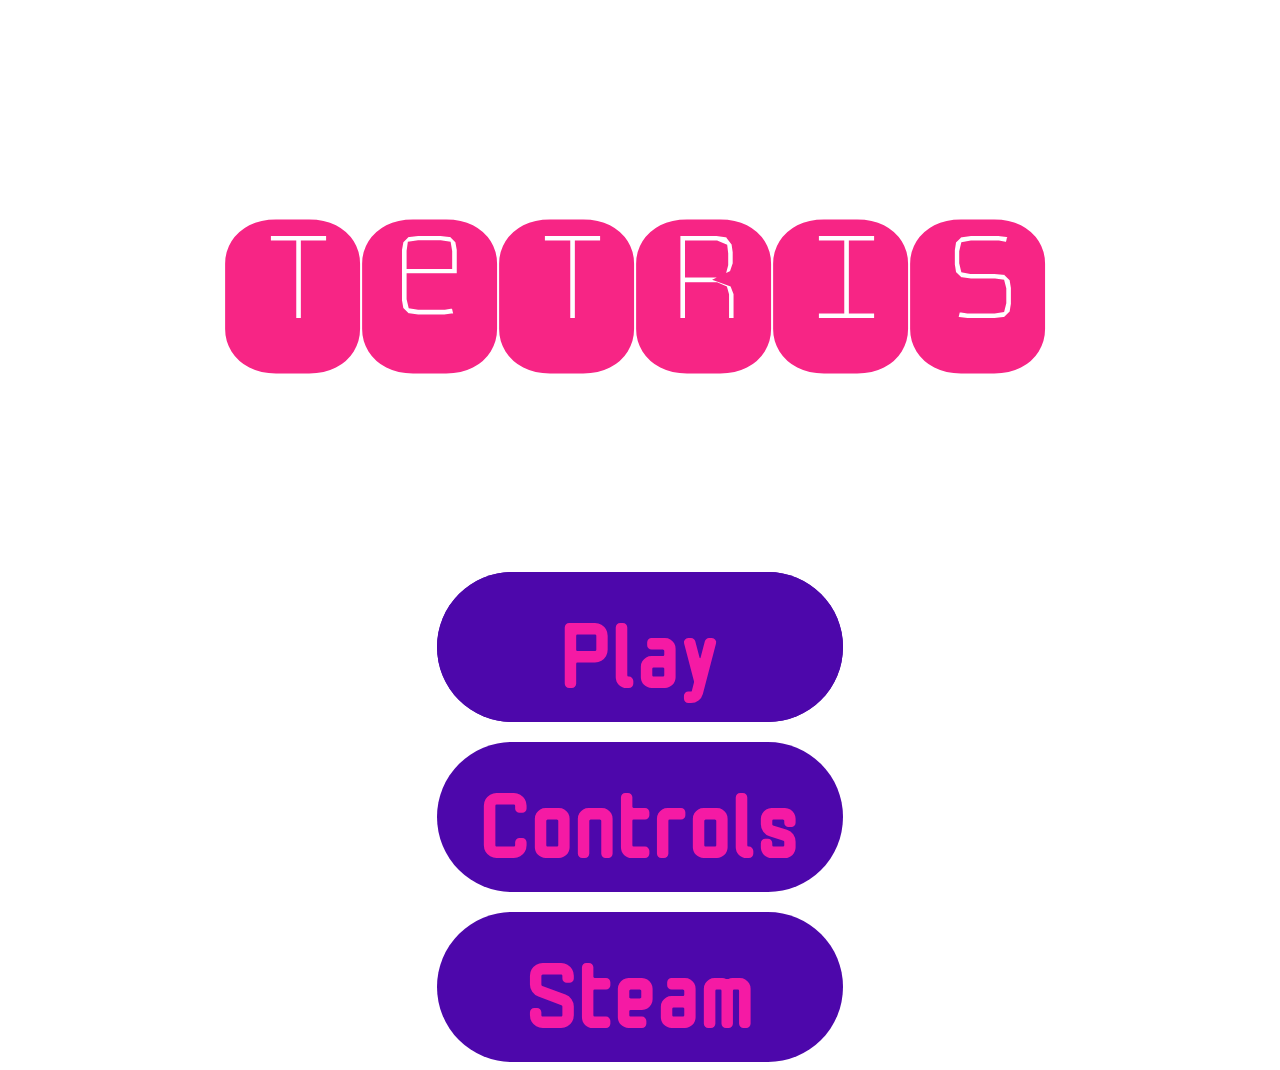
==== index.html @ aae66de8 "Add files via upload" ====
<!DOCTYPE html>
<html lang="en">
<head>
    <meta charset="UTF-8">
    <meta http-equiv="X-UA-Compatible" content="IE=edge">
    <meta name="viewport" content="width=device-width, initial-scale=1.0">
    <link rel="stylesheet" href="style.css">
    <title>Tetris</title>
</head>
<body>
   <div class="h"><h1>Tetris</h1></div>
   <div class="play"><a class="play" href = "tetris.html">Play</a></div>
   <div class="controls"><a href="controls.html">Controls</a></div>
   </body>
<footer>
    <div class="steam"><a href="https://steamcommunity.com/profiles/76561199203971954/" target="_blank">Steam</a> </div>
</footer>
</html>
---- style.css ----
@import url('https://fonts.googleapis.com/css2?family=Monofett&family=Monomaniac+One&display=swap');
body{
    background-image: url("images1.jpg");
    background-size: cover;
    height: 100%;
}
#score{
    display:none;
}
.h{
    color:#F72585;
    font-size: 110px;
    margin: auto;
    display:flex;
    align-items: center;
    justify-content: center;
    font-family: 'Monofett';
    letter-spacing: 10px;
}
.play{
    color:#F51AA4;
    background-color:#4D07AB ;
    font-size: 96px;
    width: 406px;
    height: 150px;
    border-radius:93.5px;
    margin: 20px auto;
    display:flex;
    align-items: center;
    justify-content: center;
    font-family: 'Monomaniac One';
}
.play:hover{
    background-color: #F51AA4;
    color:#4D07AB;
}
.controls{
    color:#F51AA4;
    background-color:#4D07AB;
    font-size: 96px;
    width: 406px;
    height: 150px;
    border-radius:93.5px;
    margin: 20px auto; 
    display:flex;
    align-items: center;
    justify-content: center;
    font-family: 'Monomaniac One';
}
.controls:hover{
    background-color: #F51AA4;
    color:#4D07AB;
}
.steam{
    color:#F51AA4;
    background-color:#4D07AB ;
    font-size: 96px;
    width: 406px;
    height: 150px;
    border-radius:93.5px;
    margin: auto; 
    display:flex;
    align-items: center;
    justify-content: center;
    font-family: 'Monomaniac One';
    white-space: pre-line;
}
.steam:hover{
    background-color:#F51AA4;
    color: #4D07AB;
}
a{
    text-decoration: none;
    color:#F51AA4;
    width: 317px;
    height:114px;
    display:flex;
    align-items: center;
    justify-content: center;
}
a:hover{
    color:#4D07AB;
}
.level{
    color: #F51AA4;
    font-family: 'Monomaniac One';
    font-size: 80px;
    width: 350px;
    height:168px;
    display: flex;
    align-items: center;
    justify-content: center;
    position: absolute;
    top: -50px;
    left: 0px;

}
.level_value{
    color: #8D37FF;
    font-family:'Monomaniac One' ;
    font-size:64px;
    width: 274px;
    height:156px;
    display: flex;
    align-items: center;
    justify-content: center;
    position: absolute;
    left: 37px;
    top: 50px;
}
.score{
    color: #F51AA4;
    font-family: 'Monomaniac One';
    font-size: 80px;
    width: 274px;
    height: 153px;
    display: flex;
    align-items: center;
    justify-content: center;
    position: absolute;
    top: 115px;
    left:45px;
}   
.score_value{
    color: #8D37FF;
    font-family:'Monomaniac One' ;
    font-size:64px;
    width: 274px;
    height:156px;
    display: flex;
    align-items: center;
    justify-content: center;
    position: absolute;
    top:215px;
    left:37px;
}
.champion{
    color:#F51AA4;
    font-family: 'Monomaniac One';
    font-size: 80px;
    width: 224px;
    height: 163px;
    display: flex;
    align-items: center;
    justify-content: center;
    position:absolute;
    top:-50px;
    right:250px;
}
.champion_name{
    color: #8D37FF;
    font-family:'Monomaniac One' ;
    font-size:64px;
    width: 274px;
    height:156px;
    display: flex;
    align-items: center;
    justify-content: center;
    position: absolute;
    top:70px;
    right:220px;
}
.record {
    color:#F51AA4;
    font-family: 'Monomaniac One';
    font-size: 80px;
    display: flex;
    align-items: center;
    justify-content: center;
    position: absolute;
    top: 170px;
    right:240px;
}
.record_value{
    color: #8D37FF;
    font-family:'Monomaniac One' ;
    font-size:64px;
    width: 274px;
    height:156px;
    display: flex;
    align-items: center;
    justify-content: center;
    position: absolute;
    top:250px;
    right:220px;
}
.player{
    color:#F51AA4;
    font-family: 'Monomaniac One';
    font-size: 80px;
    display: flex;
    align-items: center;
    justify-content: center;
    position: absolute;
    top:350px;
    left:90px;
}
.player_name{
    color: #8D37FF;
    font-family:'Monomaniac One' ;
    font-size:64px;
    width: 274px;
    height:156px;
    display: flex;
    align-items: center;
    justify-content: center;
    position: absolute;
    top: 430px;
    left:50px;
}
.back{
    color:#F51AA4;
    background-color:#4D07AB;
    font-family: 'Monomaniac One';
    font-size: 80px;
    border-radius:93.5px;
    display: flex;
    align-items: center;
    justify-content: center;
    position: absolute;
    top:690px;
    right:190px; 
}
.back:hover{
    background-color: #F51AA4;
    color:#4D07AB;
}
.again{
    color:#F51AA4;
    background-color:#4D07AB;
    font-family: 'Monomaniac One';
    font-size: 80px;
    border-radius:93.5px;
    display: flex;
    align-items: center;
    justify-content: center;
    position: absolute;
    top:550px;
    right:190px; 
}
.again:hover{
    background-color: #F51AA4;
    color:#4D07AB;
}
.up, .down, .left, .right{
    color:#F51AA4;
    font-size: 60px;
    font-family: 'Monomaniac One';
    display:flex;
    align-items: center;
    justify-content: center;
    position: absolute;
    left:300px;
}

.img_up, .img_down, .img_left, .img_right{
    width:200px;
    height:200px;
    margin:50px;
    display:flex;
    align-items: center;
    justify-content: center;
    position: relative;
}
.up{
    top:40px;
}
.down{
    top:280px;
}
.left{
    top:540px;
}
.right{
    top:790px;
}
.back_con{
    color:#F51AA4;
    background: #4D07AB;
    border-radius: 70px;
    font-size: 70px;
    width:200px;
    height:100px;
    font-family: 'Monomaniac One';
    display:flex;
    align-items: center;
    justify-content: center;
    position: absolute;
    right:100px;
    
}
.back_con:hover{
    background:#F51AA4 ;
}
.tetris {
    background: black;
    border: 1px solid white;
    display: flex;
    align-items: center;
    justify-content: center;
    position: absolute;
    top:0px;
    left:32%;
}
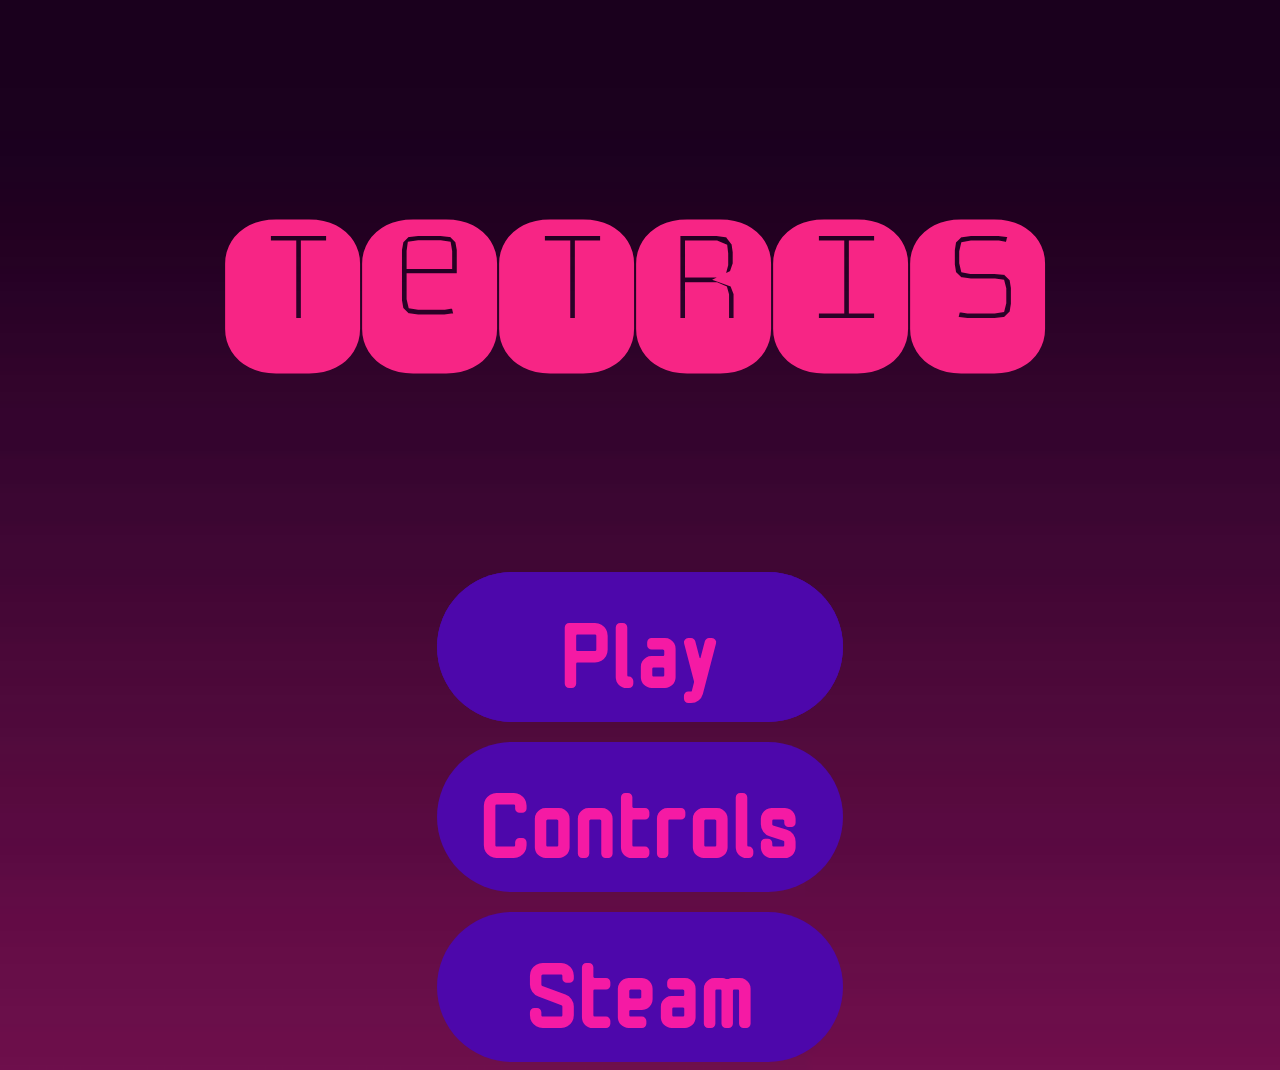
==== commit 31811ba1: "Update index.html" ====
--- a/index.html
+++ b/index.html
@@ -1,6 +1,15 @@
 <!DOCTYPE html>
 <html lang="en">
 <head>
+    <!-- Google tag (gtag.js) -->
+<script async src="https://www.googletagmanager.com/gtag/js?id=G-XQPT8X0KER"></script>
+<script>
+  window.dataLayer = window.dataLayer || [];
+  function gtag(){dataLayer.push(arguments);}
+  gtag('js', new Date());
+
+  gtag('config', 'G-XQPT8X0KER');
+</script>
     <meta charset="UTF-8">
     <meta http-equiv="X-UA-Compatible" content="IE=edge">
     <meta name="viewport" content="width=device-width, initial-scale=1.0">
@@ -15,4 +24,4 @@
 <footer>
     <div class="steam"><a href="https://steamcommunity.com/profiles/76561199203971954/" target="_blank">Steam</a> </div>
 </footer>
-</html>+</html>
